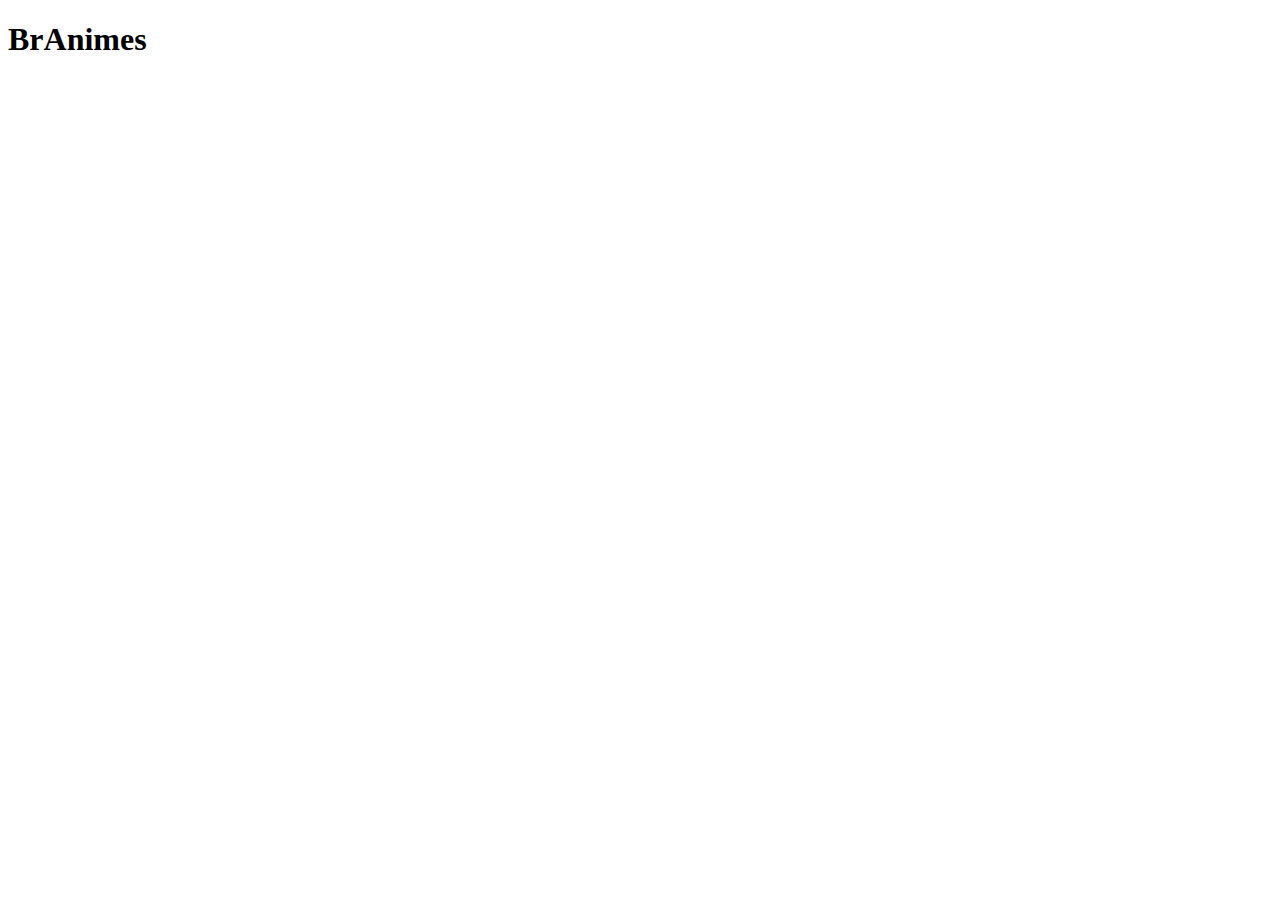
==== index.html @ b6434609 "Estrutura básica" ====
<!DOCTYPE html>
<head>
    <meta charset="UTF-8">
    <meta name="viewport" content="width=device-width, initial-scale=1.0">
    <title>Document</title>
</head>
<body>
    <h1>BrAnimes</h1>
</body>
</html>
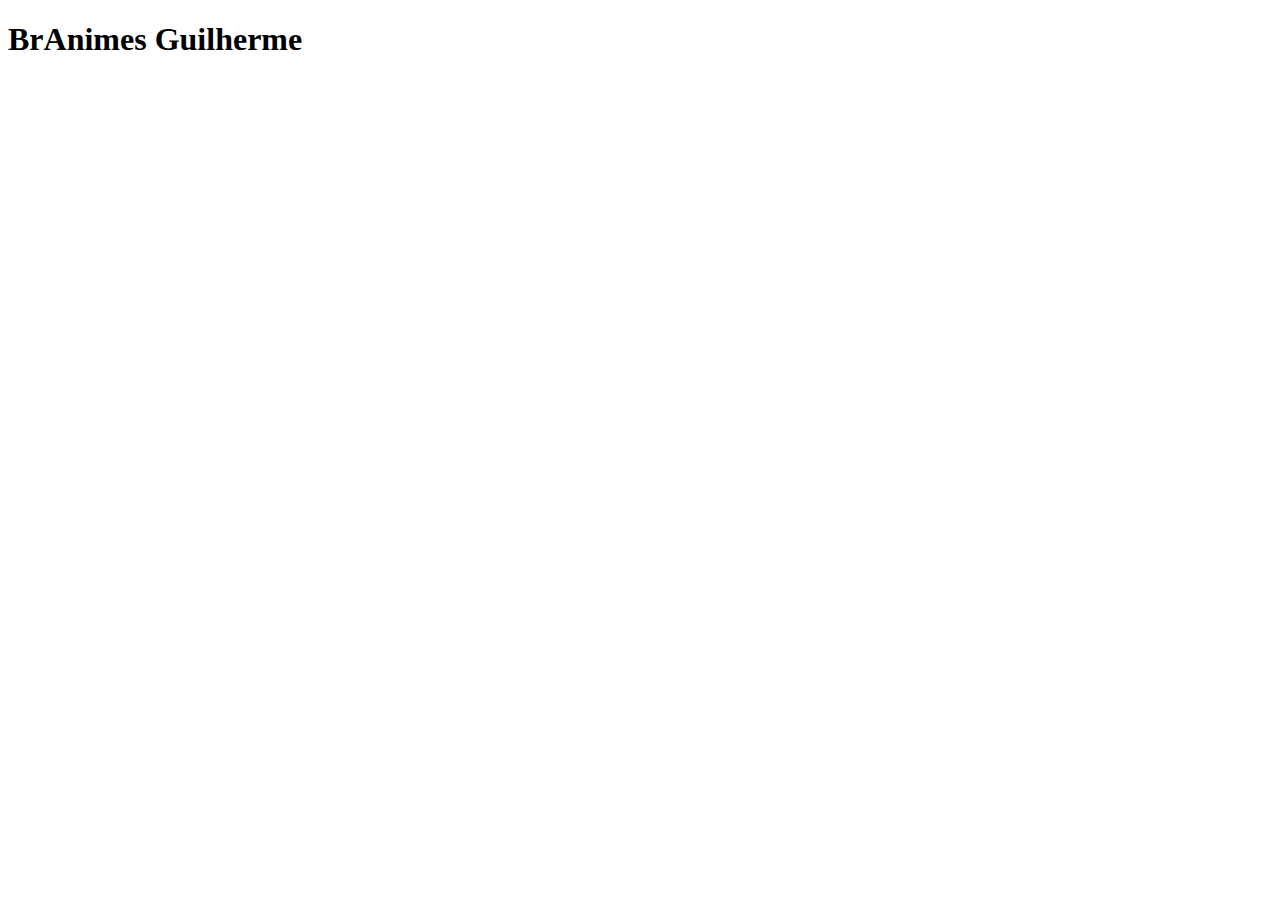
==== commit 10056751: "Adicionei meu nome" ====
--- a/index.html
+++ b/index.html
@@ -5,6 +5,6 @@
     <title>Document</title>
 </head>
 <body>
-    <h1>BrAnimes</h1>
+    <h1>BrAnimes Guilherme</h1>
 </body>
 </html>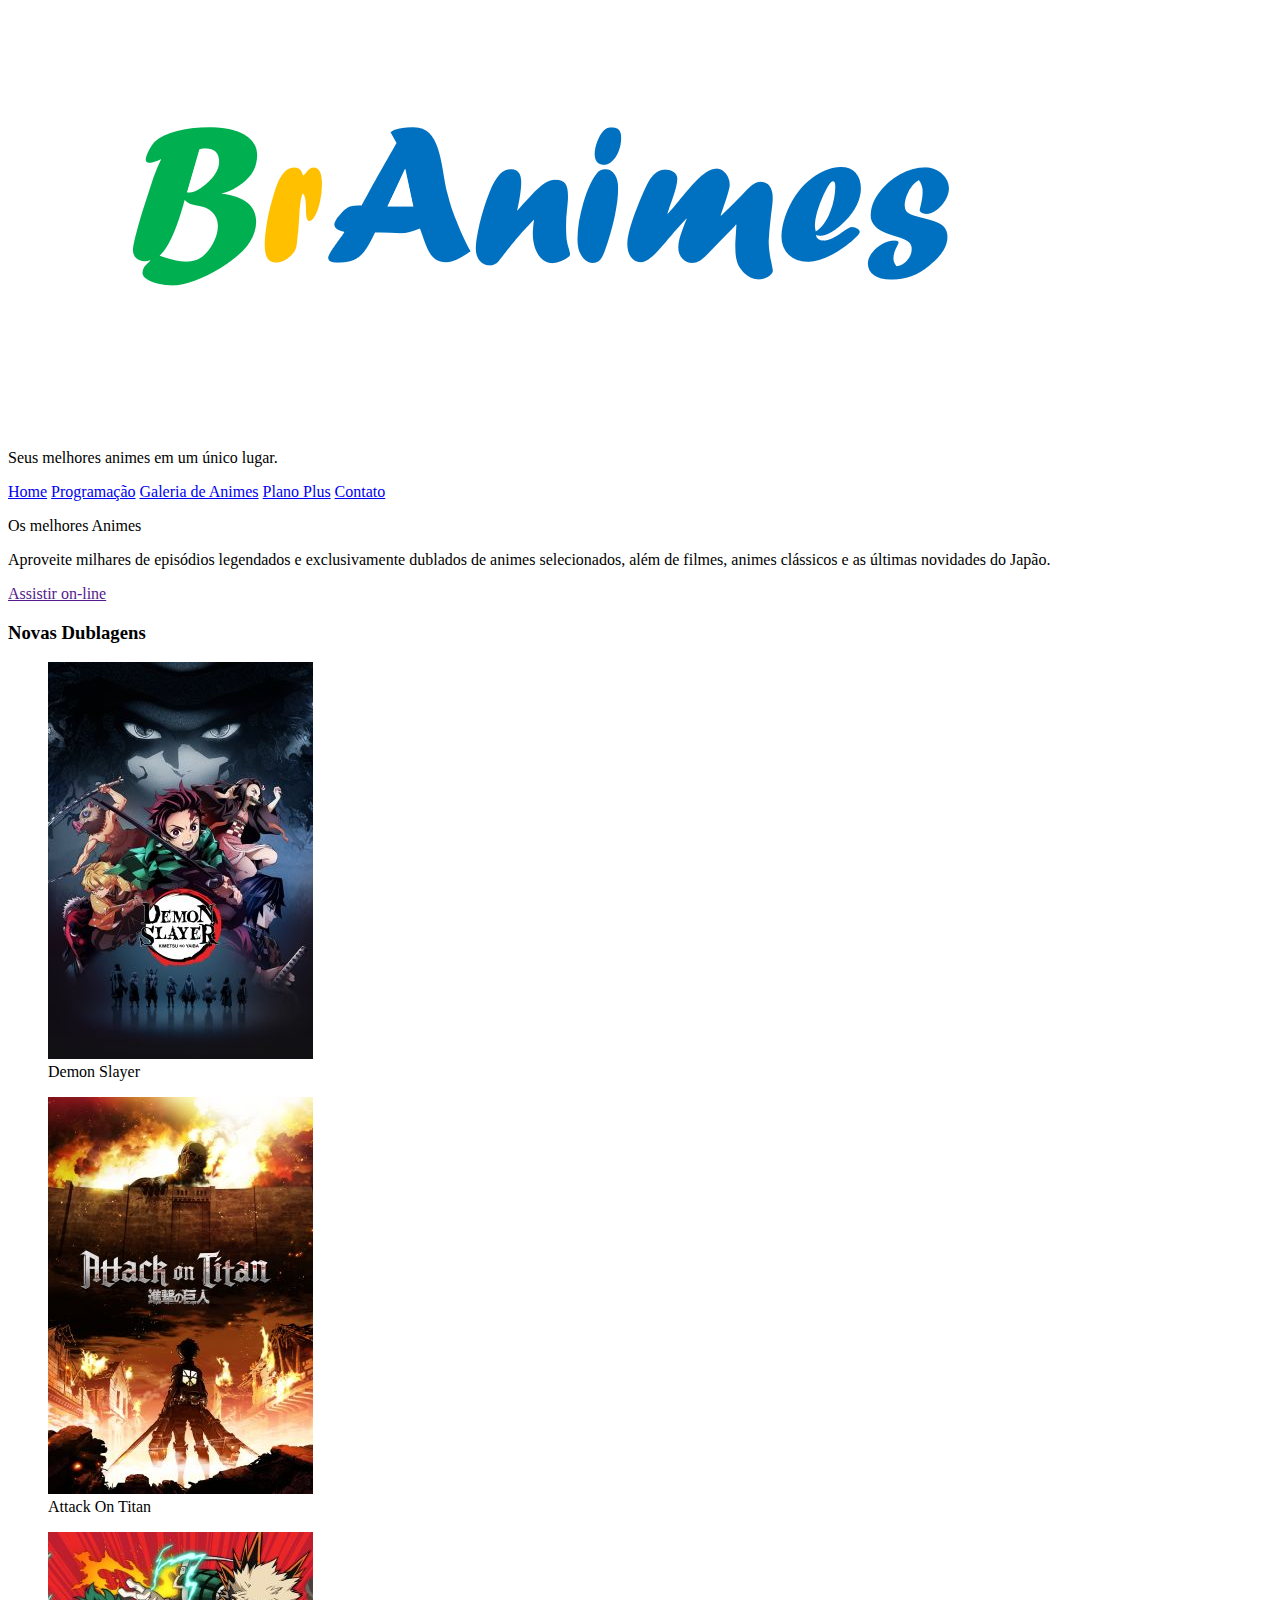
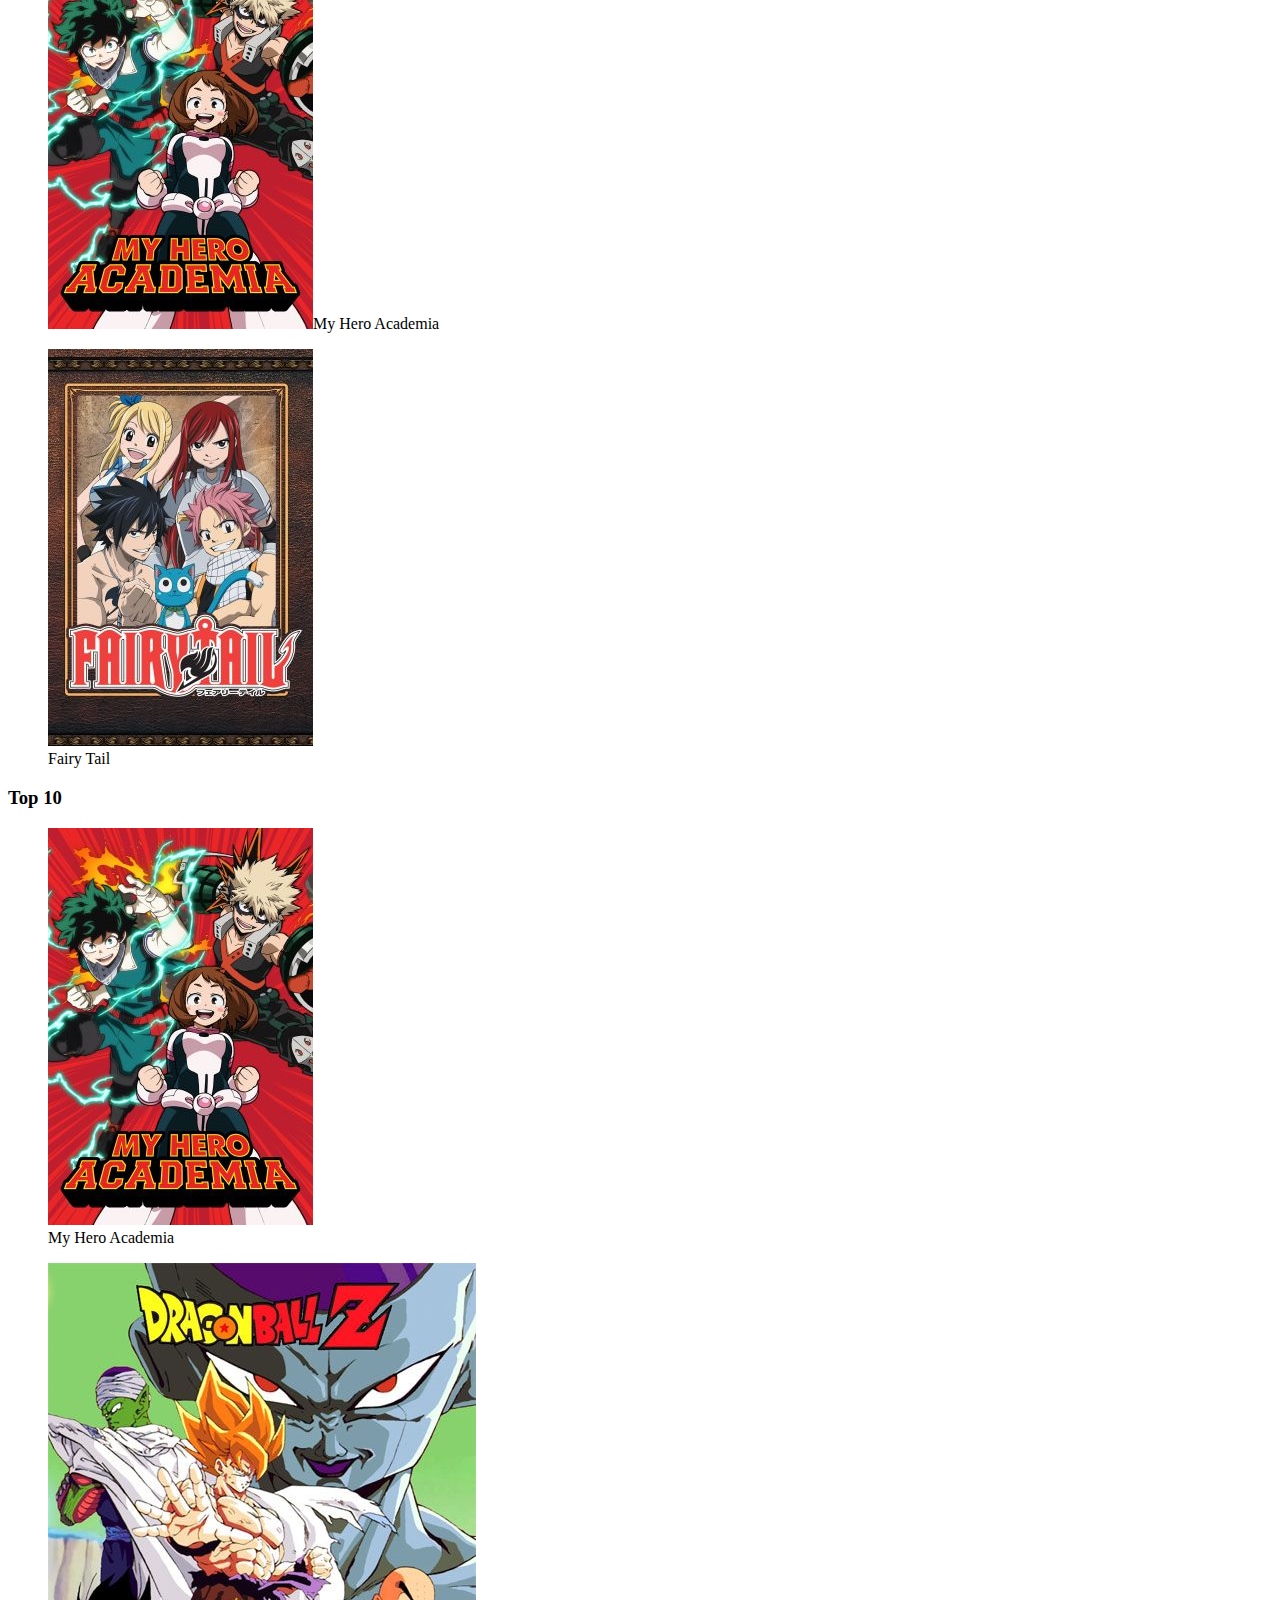
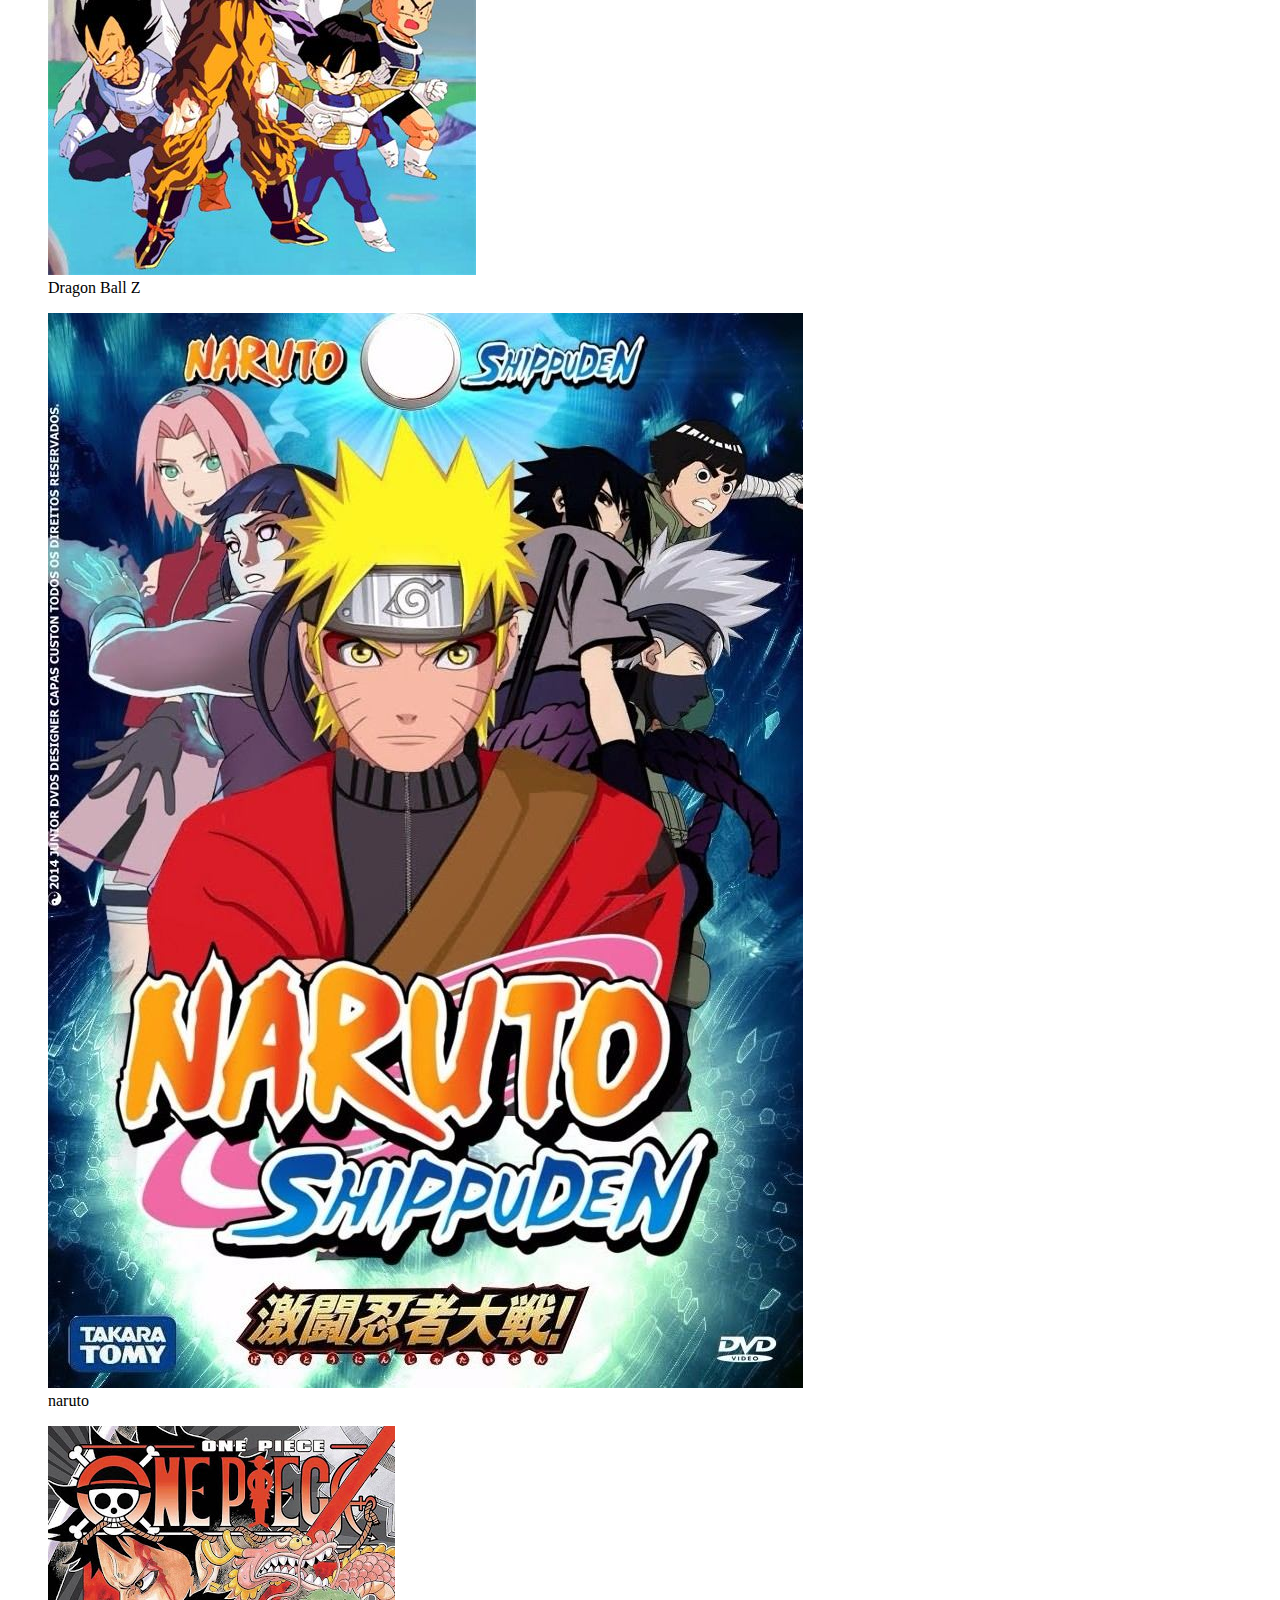
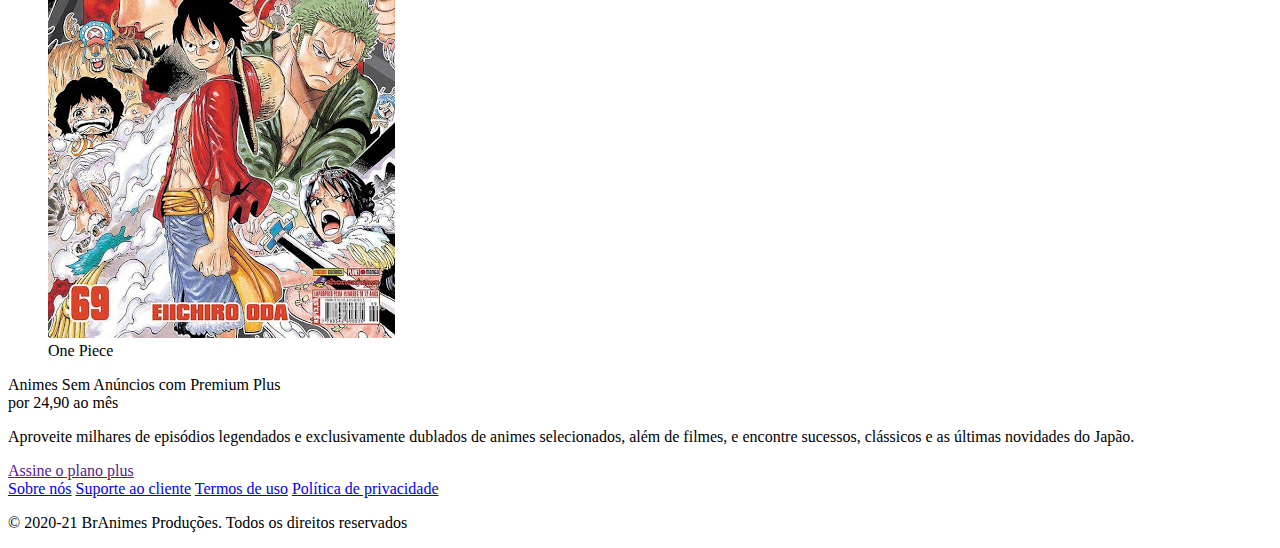
==== commit 4b72f74a: "Páginas com estrutura +index completa" ====
--- a/index.html
+++ b/index.html
@@ -2,9 +2,90 @@
 <head>
     <meta charset="UTF-8">
     <meta name="viewport" content="width=device-width, initial-scale=1.0">
-    <title>Document</title>
+    <title>BrAnimes</title>
 </head>
+
 <body>
-    <h1>BrAnimes Guilherme</h1>
+
+    <header>
+        <div>
+            <section>
+                <img src="imagens/logo.png">
+            </section>
+            <section>
+                <p>Seus melhores animes em um único lugar.</p>
+                <nav>
+                    <a href="index.html">Home</a>
+                    <a href="Programacao.html">Programação</a>
+                    <a href="galeria.html">Galeria de Animes</a>
+                    <a href="planos.html">Plano Plus</a>
+                    <a href="contato.html">Contato</a>
+                </nav>
+            </section>                  
+        </div>
+    </header>
+    <main>
+        <section>
+            <p>Os melhores Animes</p>
+            <p>Aproveite milhares de episódios legendados e exclusivamente dublados de animes selecionados, além de filmes, animes clássicos e as últimas novidades do Japão.</p>
+            <a href="">Assistir on-line</a>
+        </section>
+        <section>
+            <h3>Novas Dublagens</h3>
+            <figure>
+                <img src="imagens/Demon Slayer.jpg">
+                <figcaption>Demon Slayer</figcaption>
+            </figure>
+            <figure>
+                <img src="imagens/AttackOnTitan.jpg">
+                <figcaption>Attack On Titan</figcaption>
+            </figure>
+            <figure>
+                <img src="imagens/My Hero Academia.jpg"
+                <figcaption>My Hero Academia</figcaption>
+            </figure>
+            <figure>
+                <img src="imagens/Fairy Tail.jpg">
+                <figcaption>Fairy Tail</figcaption>
+            </figure>
+        </section>
+        <section>
+            <h3>Top 10</h3>
+            <figure>
+                <img src="imagens/My Hero Academia.jpg">
+                <figcaption>My Hero Academia</figcaption>
+            </figure>
+            <figure>
+                <img src="imagens/dragonballz.jpg">
+                <figcaption>Dragon Ball Z</figcaption>  
+            </figure>
+            <figure>
+                <img src="imagens/naruto.jpg">
+                <figcaption>naruto</figcaption>
+            </figure>
+            <figure>
+                <img src="imagens/onepiece.jpg">
+                <figcaption>One Piece</figcaption>    
+            </figure>
+        </section>
+        <section>
+            <p>Animes Sem Anúncios com Premium Plus <br>
+                por 24,90 ao mês</p>
+                <p>Aproveite milhares de episódios legendados e exclusivamente dublados de animes selecionados, além de filmes, e encontre sucessos, clássicos e as últimas novidades do Japão.</p>
+                <a href="">Assine o plano plus</a>
+        </section>
+
+    </main>
+    <footer>
+        <div>
+            <nav>
+                <a href="sobre.html">Sobre nós</a>  
+                <a href="suporte.html">Suporte ao cliente</a> 
+                <a href="termos.html">Termos de uso</a>
+                <a href="politicas.html">Política de privacidade</a>
+            </nav>
+            <p>&copy; 2020-21 BrAnimes Produções. Todos os direitos reservados</p>
+        </div>
+    </footer>
 </body>
 </html>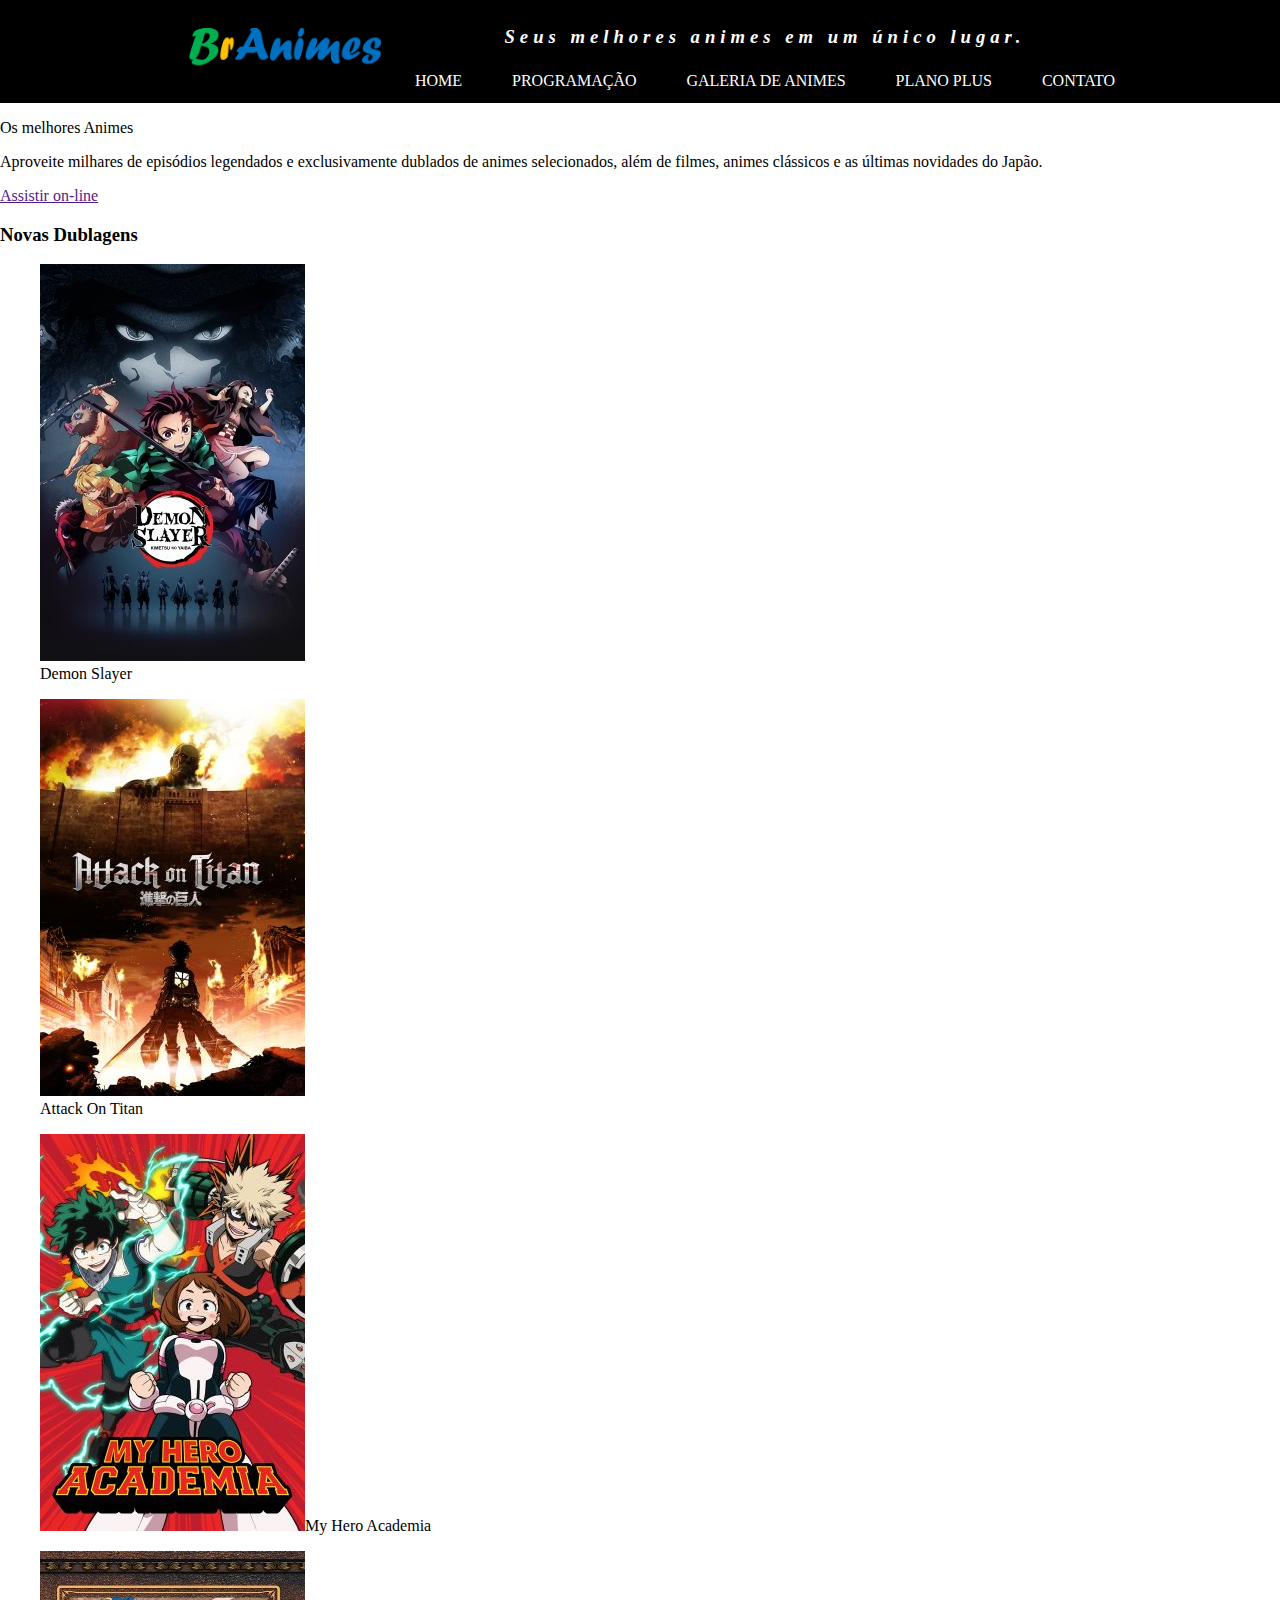
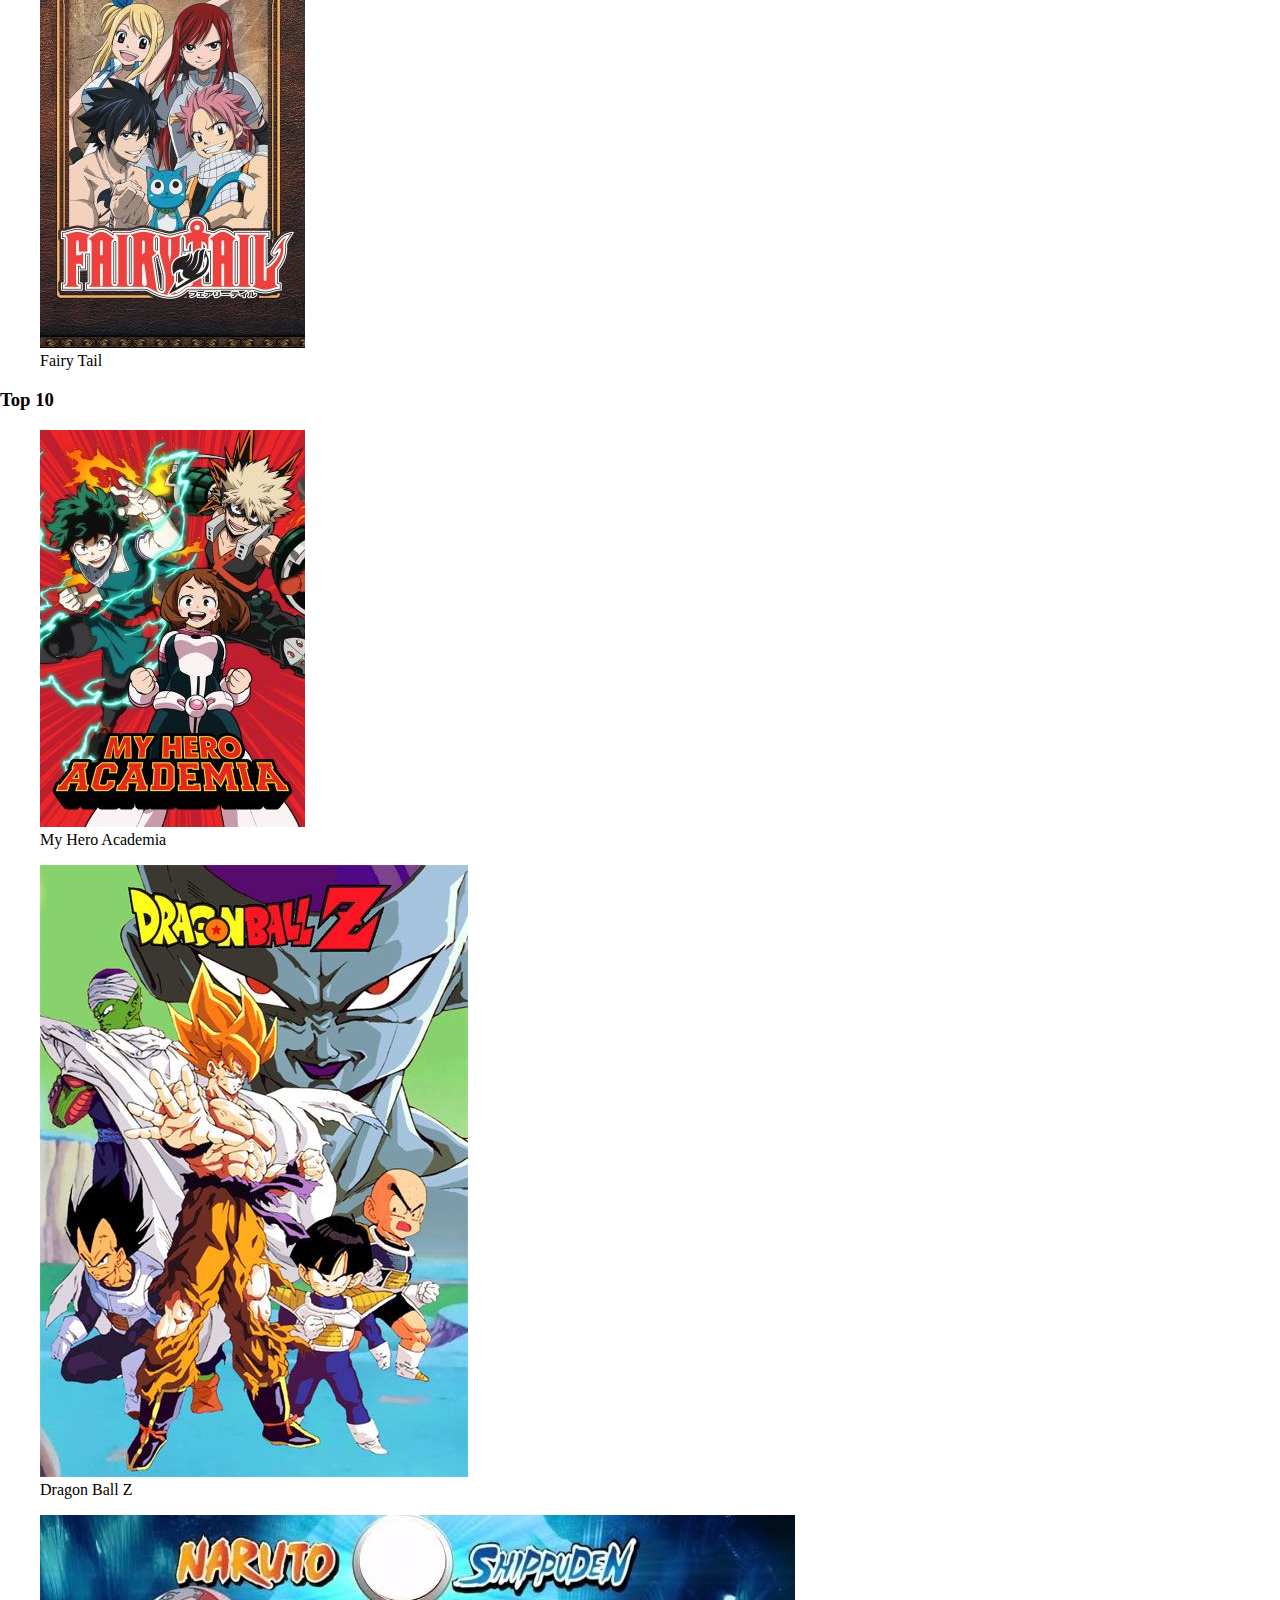
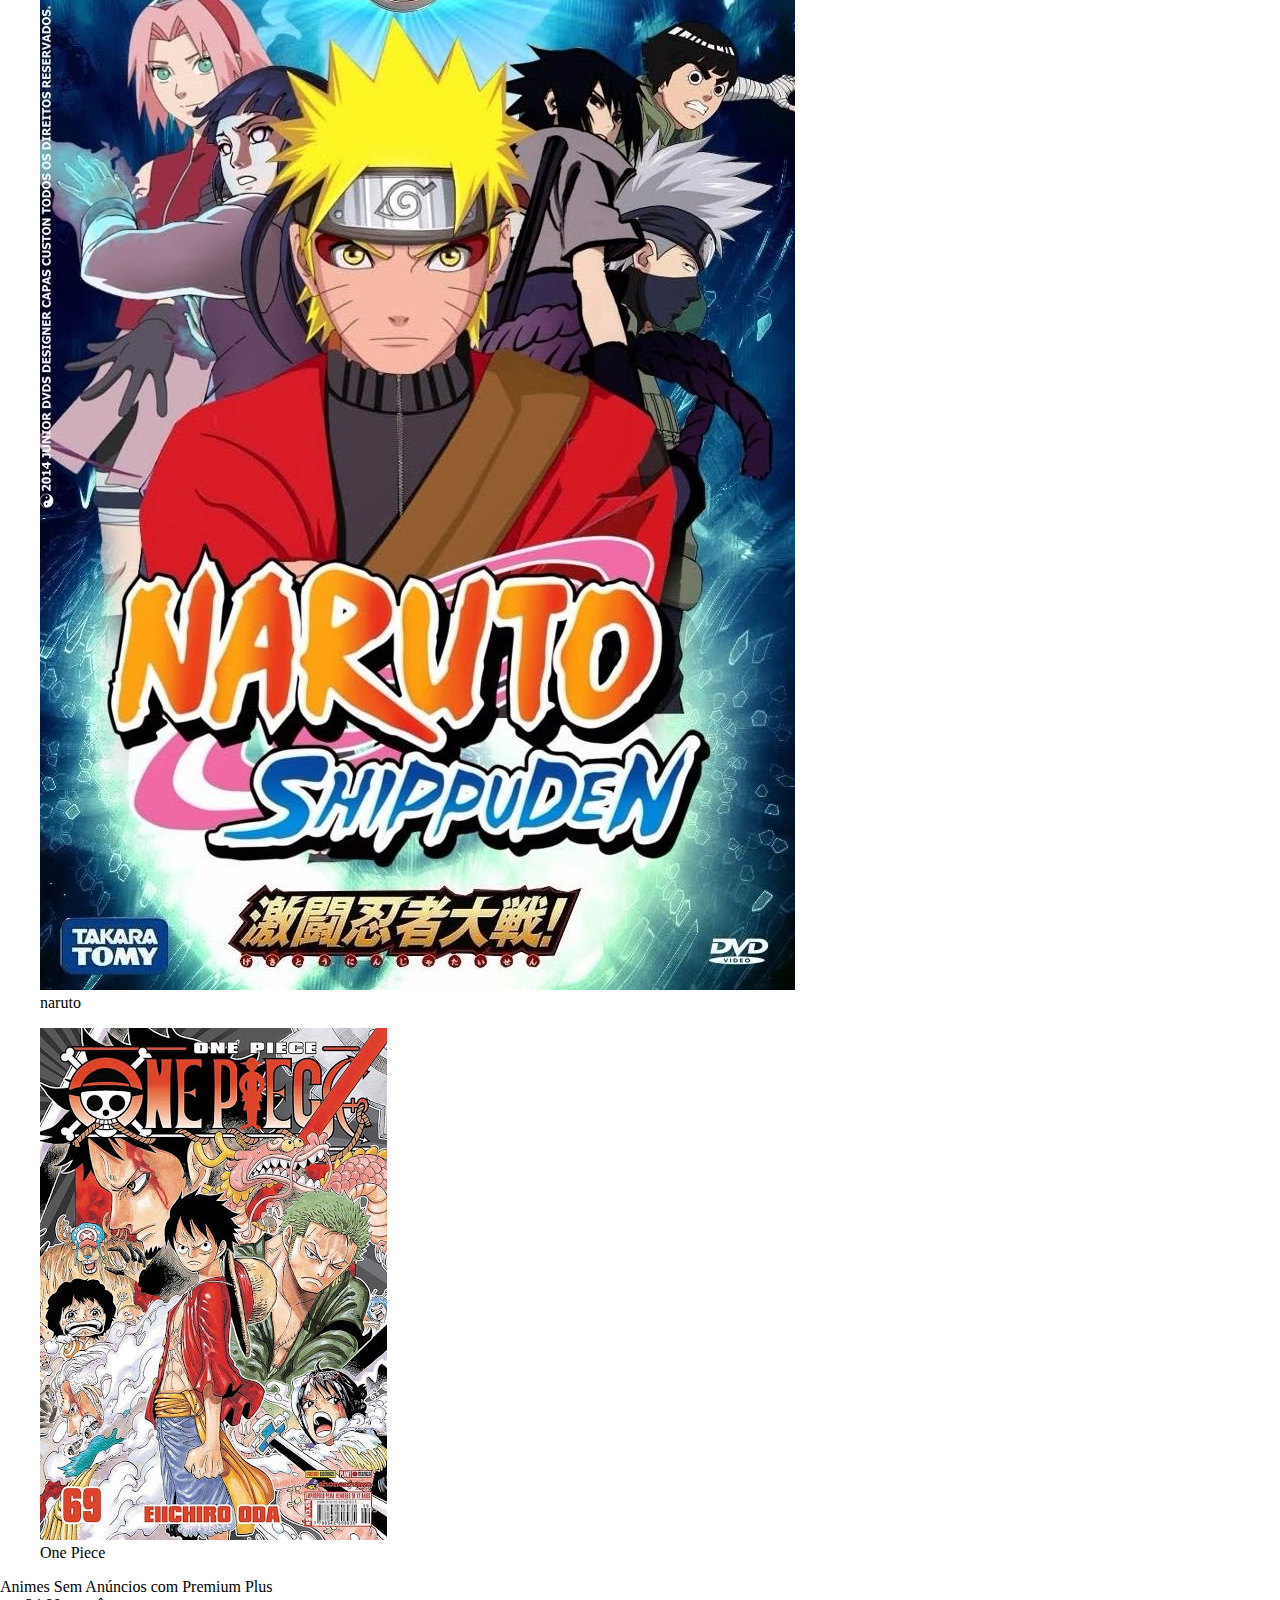
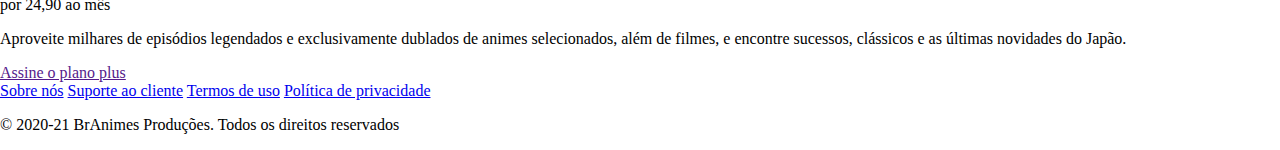
==== commit 91007ef0: "Adição de CSS" ====
--- a/index.html
+++ b/index.html
@@ -3,16 +3,20 @@
     <meta charset="UTF-8">
     <meta name="viewport" content="width=device-width, initial-scale=1.0">
     <title>BrAnimes</title>
+    <link rel="shortcut icon" href="imagens/icone.png" type="image/x-icon">
+    <link rel="stylesheet" href="css/estilo.css">
+
+
 </head>
 
 <body>
 
     <header>
-        <div>
-            <section>
+        <div class="container">
+            <section id="logo">
                 <img src="imagens/logo.png">
             </section>
-            <section>
+            <section id="direita">
                 <p>Seus melhores animes em um único lugar.</p>
                 <nav>
                     <a href="index.html">Home</a>
--- a/css/estilo.css
+++ b/css/estilo.css
@@ -0,0 +1,55 @@
+body{
+    margin: 0;
+}
+
+.container{
+    width: 960px;
+    margin: auto;
+}
+
+header{
+    background-color: #000000;
+    color: #ffffffff;
+}
+
+header .container{
+    display: flex;
+    align-items: center;
+}
+
+#logo{
+    width: 250px;
+}
+
+#logo img{
+    width: 100%;
+}
+
+#direita{
+    text-align: center;
+    flex-grow: 1;
+}
+
+#direita p{
+    letter-spacing: 5px;
+    font-size: 14pt;
+    font-style: italic;
+    font-weight: bold;
+}
+
+header nav{
+    display: flex;
+    justify-content: space-between;
+}
+
+header nav a{
+    color: #ffffffff;
+    text-decoration: none;
+    padding: 5px;
+    text-transform: uppercase;
+}
+
+header nav a:hover{
+    background-color: blueviolet;
+    color: #000;
+}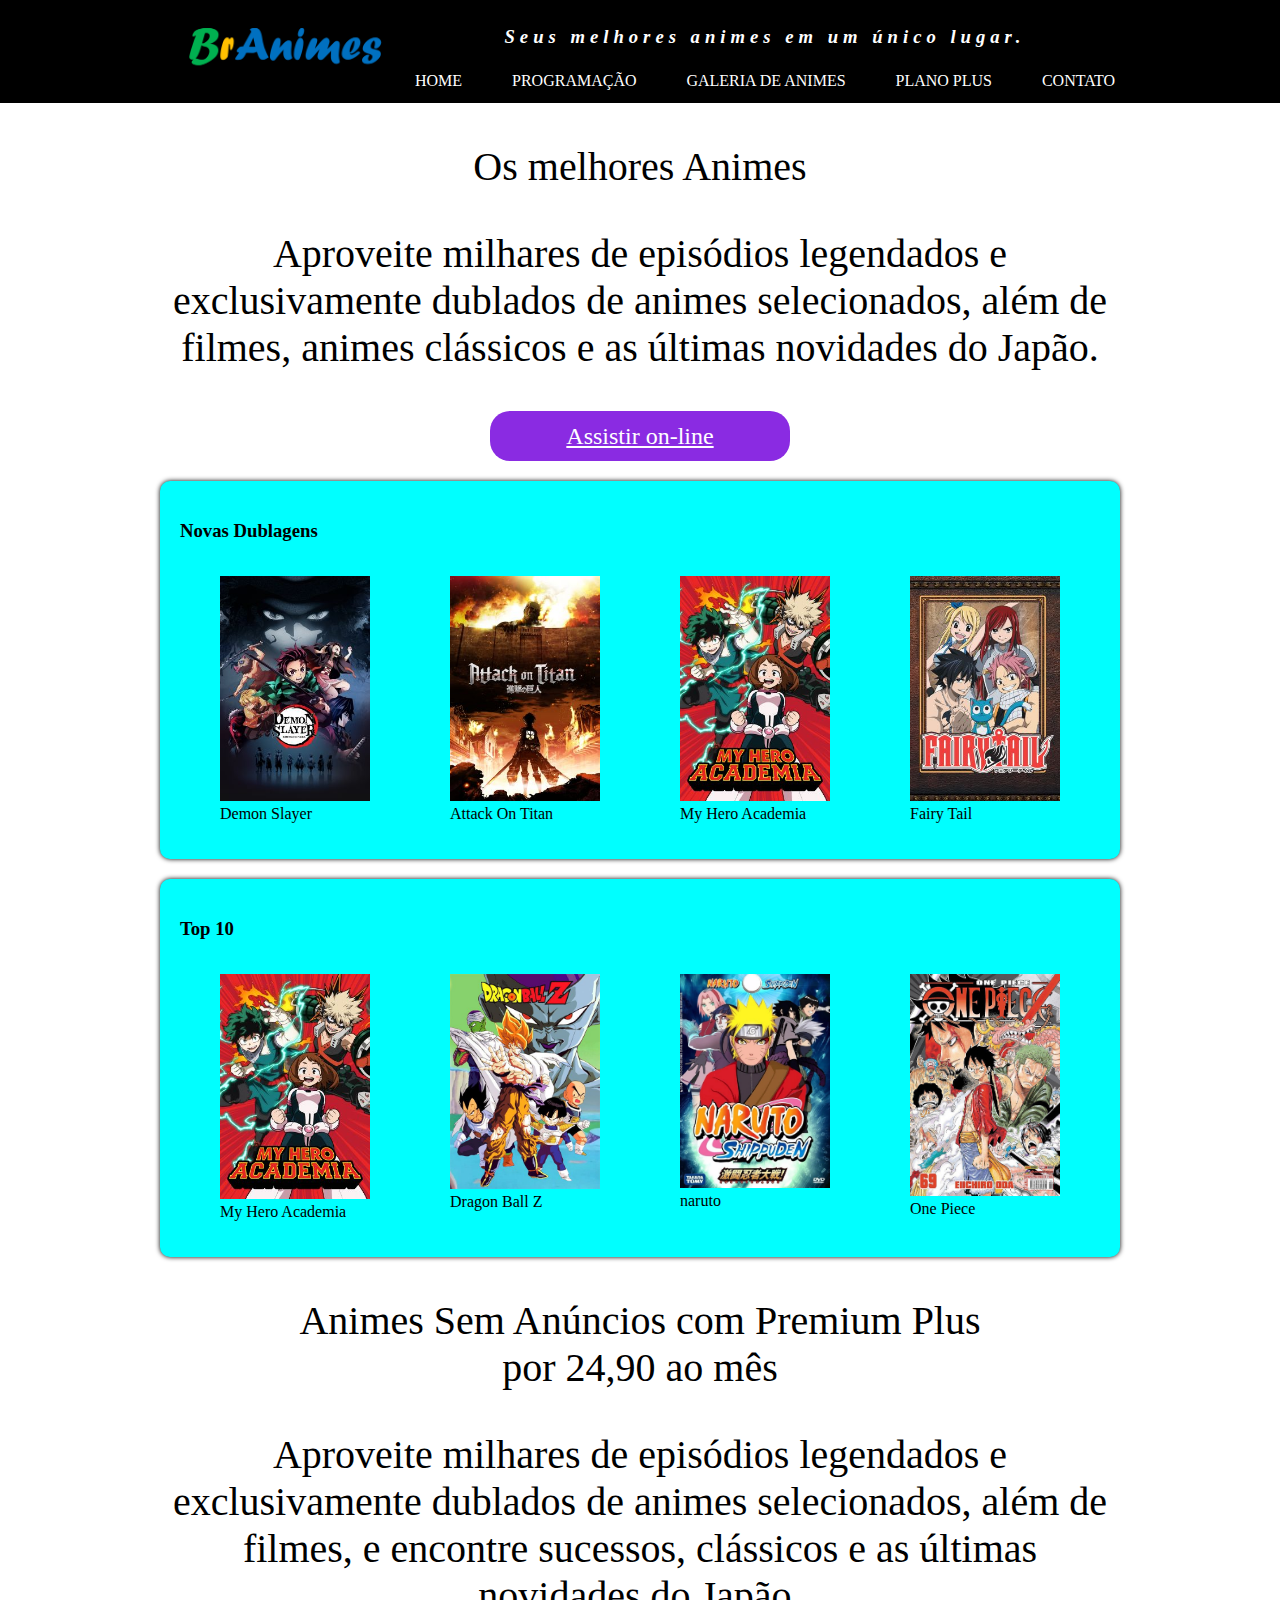
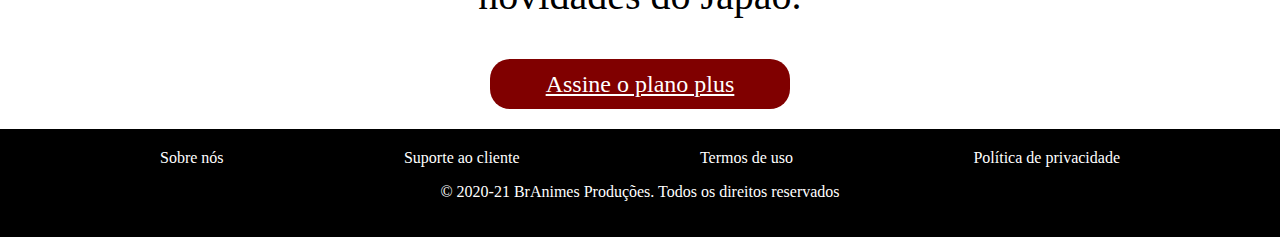
==== commit 94ee6129: "Site Finalizado" ====
--- a/index.html
+++ b/index.html
@@ -29,13 +29,14 @@
         </div>
     </header>
     <main>
-        <section>
+        <section class="texto_banner">
             <p>Os melhores Animes</p>
             <p>Aproveite milhares de episódios legendados e exclusivamente dublados de animes selecionados, além de filmes, animes clássicos e as últimas novidades do Japão.</p>
-            <a href="">Assistir on-line</a>
+            <a href="#" id="assistir">Assistir on-line</a>
         </section>
-        <section>
+        <section class="destaque">
             <h3>Novas Dublagens</h3>
+            <section>
             <figure>
                 <img src="imagens/Demon Slayer.jpg">
                 <figcaption>Demon Slayer</figcaption>
@@ -53,35 +54,38 @@
                 <figcaption>Fairy Tail</figcaption>
             </figure>
         </section>
-        <section>
+        </section>
+        <section class="destaque">
             <h3>Top 10</h3>
-            <figure>
+            <section>
+                <figure>
                 <img src="imagens/My Hero Academia.jpg">
                 <figcaption>My Hero Academia</figcaption>
-            </figure>
-            <figure>
+                </figure>
+                <figure>
                 <img src="imagens/dragonballz.jpg">
                 <figcaption>Dragon Ball Z</figcaption>  
-            </figure>
-            <figure>
+                </figure>
+                <figure>
                 <img src="imagens/naruto.jpg">
                 <figcaption>naruto</figcaption>
-            </figure>
-            <figure>
+                </figure>
+                <figure>
                 <img src="imagens/onepiece.jpg">
                 <figcaption>One Piece</figcaption>    
-            </figure>
+                </figure>
+            </section>
         </section>
-        <section>
+        <section class="texto_banner">
             <p>Animes Sem Anúncios com Premium Plus <br>
                 por 24,90 ao mês</p>
                 <p>Aproveite milhares de episódios legendados e exclusivamente dublados de animes selecionados, além de filmes, e encontre sucessos, clássicos e as últimas novidades do Japão.</p>
-                <a href="">Assine o plano plus</a>
+                <a href="" id="assinar">Assine o plano plus</a>
         </section>
 
     </main>
     <footer>
-        <div>
+        <div class="container">
             <nav>
                 <a href="sobre.html">Sobre nós</a>  
                 <a href="suporte.html">Suporte ao cliente</a> 
--- a/css/estilo.css
+++ b/css/estilo.css
@@ -52,4 +52,170 @@
 header nav a:hover{
     background-color: blueviolet;
     color: #000;
+}
+
+footer{
+    background-color: #000000;
+    color: #ffffffff;
+    text-align: center;
+    padding: 20px;
+}
+
+footer nav{
+    display: flex;
+    justify-content: space-between;
+}
+
+footer nav a{
+    text-decoration: none;
+    color: #ffffffff;
+}
+
+footer nav a:hover{
+    background-color: blueviolet;  
+    text-decoration: underline overline;
+}
+
+main{
+    width: 960px;
+    margin: auto;
+    min-height: 800px;
+}
+
+main h1{
+    text-align: center;
+}
+
+.texto_banner{
+    font-size: 30pt;
+    text-align: center;
+    margin: 20px 0px;
+}
+
+#assistir, #assinar{
+    text-align: none;
+    width: 300px;
+    height: 50px;
+    color: #ffffff;
+    display: block;
+    font-size: 18pt;
+    margin: auto;
+    line-height: 50px;
+    border-radius: 20px;
+}
+
+#assistir{
+    background-color: blueviolet;
+}
+
+#assinar{
+    background-color: maroon;
+}
+
+.destaque{
+    background-color: aqua;
+    margin-top: 20px;
+    margin-bottom: 20px;
+    padding: 20px;
+    border-radius: 10px;
+    box-shadow: 0px 0px 5px black;
+}
+
+.destaque section{
+    display: flex;
+}
+
+.destaque figure img{
+    width: 150px;
+}
+
+.programacao{
+    display: flex;
+    flex-wrap: wrap;
+}
+
+.programacao h3{
+    width: 100%;
+}
+
+.programacao article img{
+    width: 150px;
+}
+
+.programacao article{
+    width: 50%;
+    display: flex;
+    padding: 10px;
+    box-sizing: border-box;
+}
+
+.programacao article section{
+    padding: 30px;
+}
+
+#destaque_plus{
+    display: flex;
+}
+
+#destaque_plus p{
+    text-align: center;
+}
+
+.planos{
+    width: 300px;
+    text-align: center;
+    margin: 20px auto;
+    border-radius: 50px;
+    padding: 50px;
+    border: 2px solid greenyellow;
+}
+
+.planos ul{
+    text-align: left;
+}
+
+.planos p{
+    font-size: 30pt;
+    margin-top: 0;
+}
+
+.planos p span{
+    font-size: 22pt;
+    color: red;
+}
+
+#galeria{
+    display: flex;
+    flex-wrap: wrap;
+    justify-content: center;
+}
+
+#galeria img{
+    width: 200px;
+    margin: 10px 8px;
+}
+
+#contato{
+    display: flex;
+    justify-content: space-around;
+}
+
+input, textarea{
+    display: block;
+    width: 300px;
+    background-color: #cccccc;
+    margin: 20px;
+    padding: 10px;
+    border-radius: 20px;
+    border: none;
+}
+
+#contato button{
+    font-size: 18pt;
+    width: 100%;
+    height: 50px;
+    background-color: orange;
+    border-radius: 50px;
+    border: none;
+    cursor: pointer;
 }